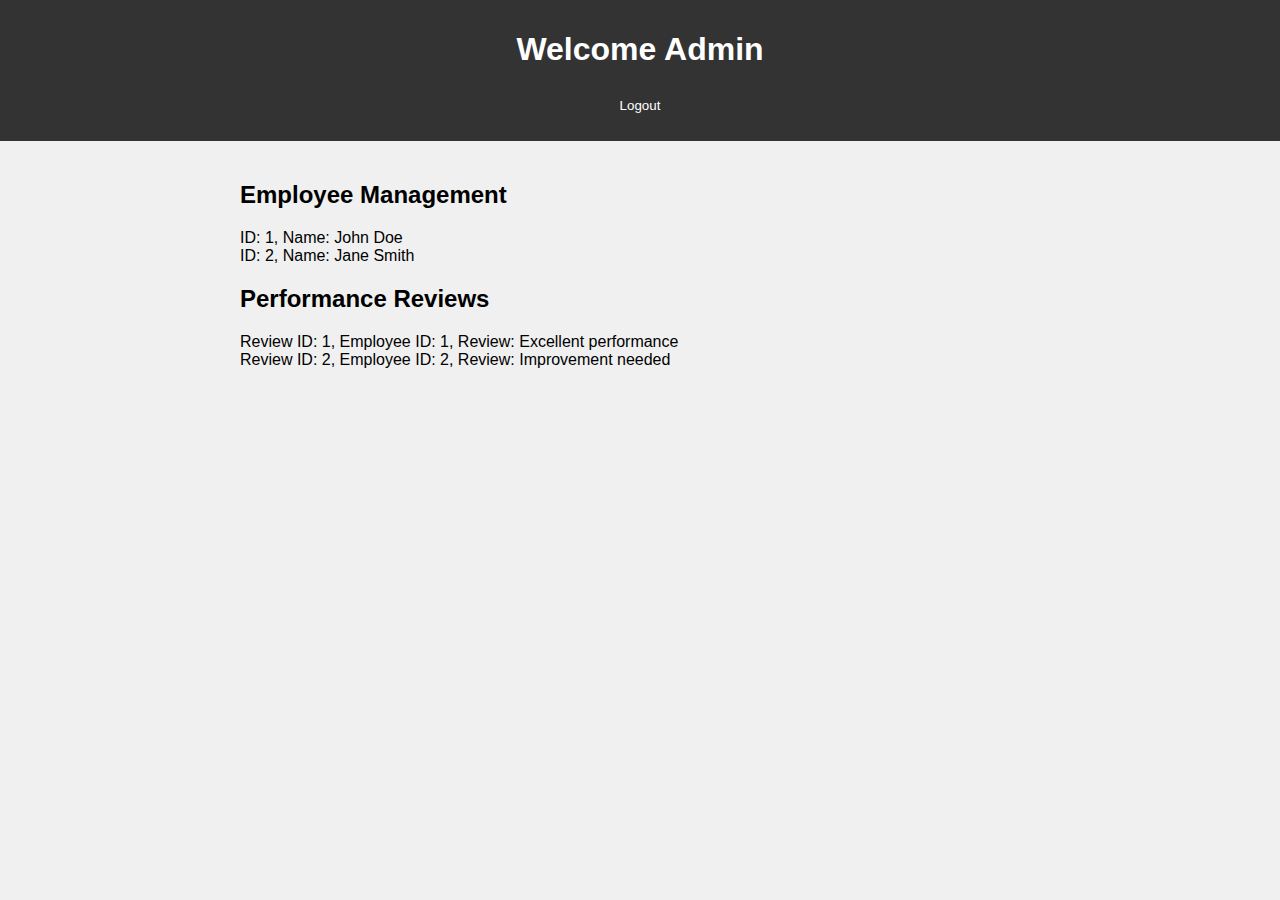
==== admin/admin.html @ 2ae4ba2e "first commit" ====
<!DOCTYPE html>
<html lang="en">
<head>
    <meta charset="UTF-8">
    <meta name="viewport" content="width=device-width, initial-scale=1.0">
    <title>Admin Panel</title>
    <link rel="stylesheet" href="../styles.css">
</head>
<body>
    <header>
        <h1>Welcome Admin</h1>
        <button onclick="logout()">Logout</button>
    </header>
    <main>
        <h2>Employee Management</h2>
        <div id="employeeList">
            <!-- Employee list will be populated here dynamically -->
        </div>
        <h2>Performance Reviews</h2>
        <div id="reviewList">
            <!-- Review list will be populated here dynamically -->
        </div>
    </main>
    <script src="admin.js"></script>
</body>
</html>
---- styles.css ----
body {
    font-family: Arial, sans-serif;
    margin: 0;
    padding: 0;
    background-color: #f0f0f0;
}

header {
    background-color: #333;
    color: white;
    padding: 10px;
    text-align: center;
}

main {
    padding: 20px;
    max-width: 800px;
    margin: 0 auto;
}

#loginForm {
    background-color: #fff;
    padding: 20px;
    border-radius: 5px;
    box-shadow: 0 0 10px rgba(0, 0, 0, 0.1);
    max-width: 300px;
    margin: 0 auto;
}

input[type="text"],
input[type="password"],
button {
    margin-bottom: 10px;
    padding: 8px;
    width: 100%;
    box-sizing: border-box;
}

button {
    background-color: #333;
    color: white;
    border: none;
    cursor: pointer;
}

button:hover {
    background-color: #555;
}
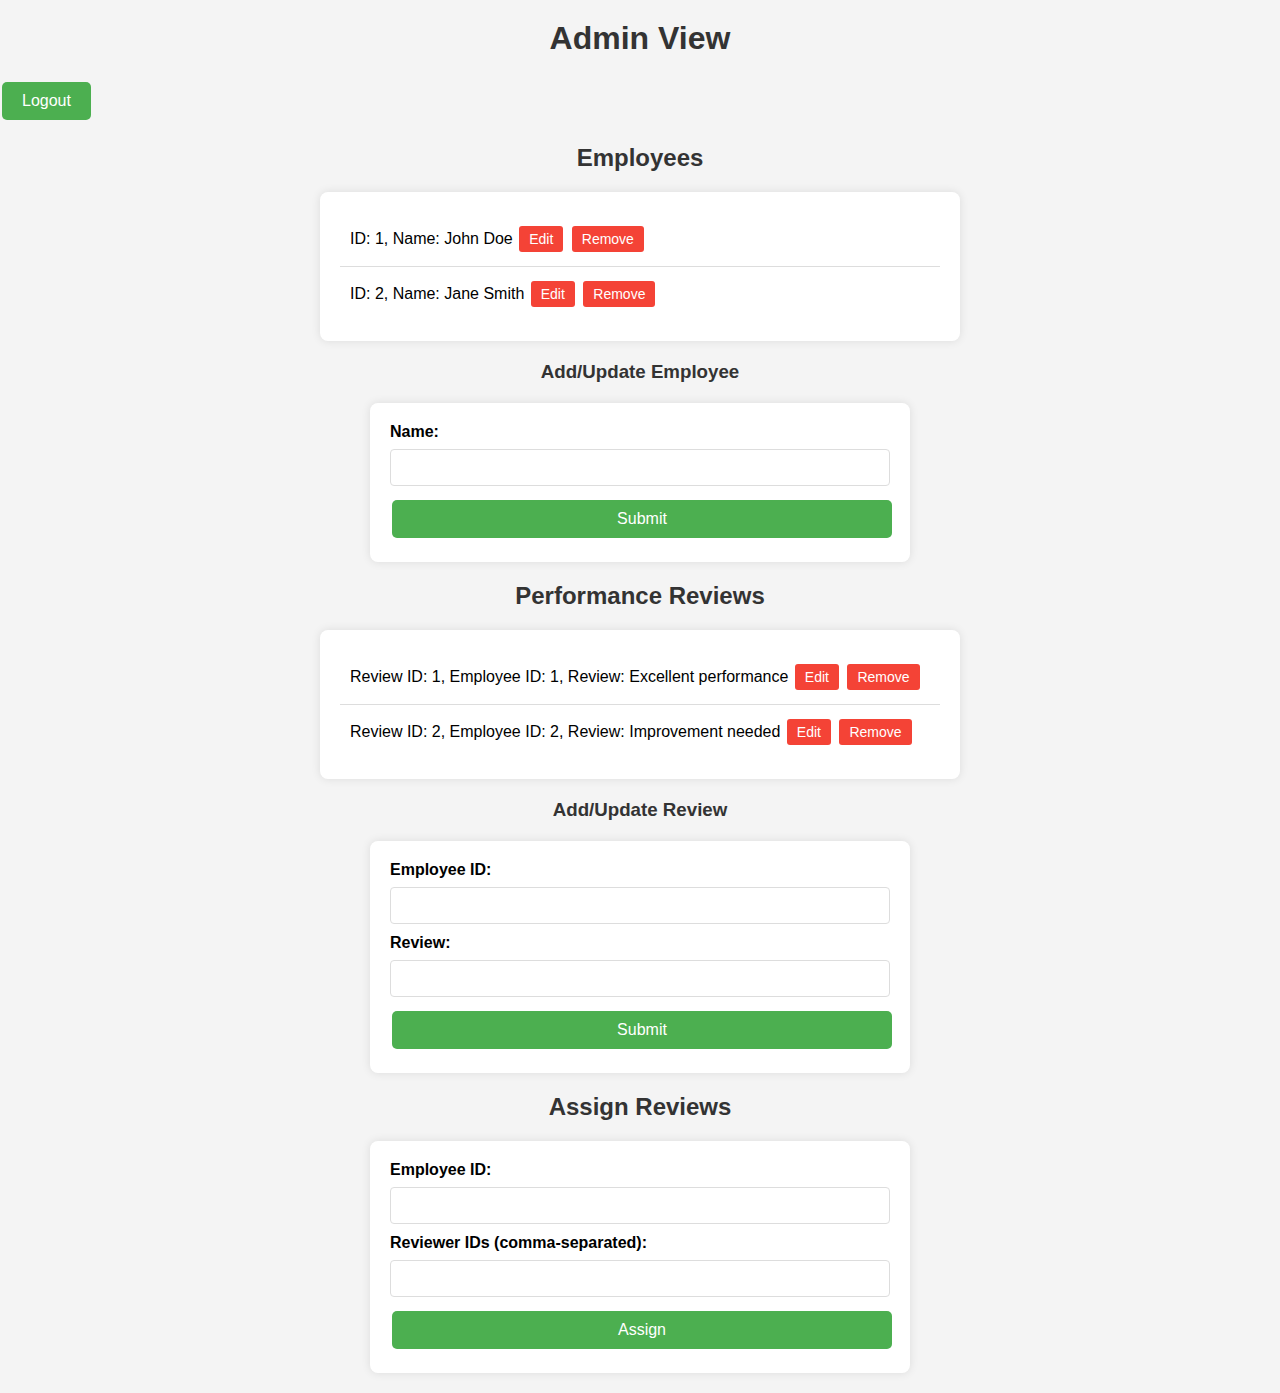
==== commit 9ac9aeb8: "2nd commit" ====
--- a/admin/admin.html
+++ b/admin/admin.html
@@ -3,24 +3,48 @@
 <head>
     <meta charset="UTF-8">
     <meta name="viewport" content="width=device-width, initial-scale=1.0">
-    <title>Admin Panel</title>
-    <link rel="stylesheet" href="../styles.css">
+    <link rel="stylesheet" href="admin.css">
+
+    <title>Admin View</title>
+    <style>
+        /* Add your styling here or link to a CSS framework */
+    </style>
 </head>
 <body>
-    <header>
-        <h1>Welcome Admin</h1>
-        <button onclick="logout()">Logout</button>
-    </header>
-    <main>
-        <h2>Employee Management</h2>
-        <div id="employeeList">
-            <!-- Employee list will be populated here dynamically -->
-        </div>
-        <h2>Performance Reviews</h2>
-        <div id="reviewList">
-            <!-- Review list will be populated here dynamically -->
-        </div>
-    </main>
+    <h1>Admin View</h1>
+    <button onclick="logout()">Logout</button>
+    
+    <h2>Employees</h2>
+    <div id="employeeList"></div>
+    <h3>Add/Update Employee</h3>
+    <form id="employeeForm" onsubmit="handleEmployeeForm(event)">
+        <input type="hidden" id="employeeId">
+        <label for="employeeName">Name:</label>
+        <input type="text" id="employeeName" required>
+        <button type="submit">Submit</button>
+    </form>
+    
+    <h2>Performance Reviews</h2>
+    <div id="reviewList"></div>
+    <h3>Add/Update Review</h3>
+    <form id="reviewForm" onsubmit="handleReviewForm(event)">
+        <input type="hidden" id="reviewId">
+        <label for="reviewEmployeeId">Employee ID:</label>
+        <input type="number" id="reviewEmployeeId" required>
+        <label for="reviewText">Review:</label>
+        <input type="text" id="reviewText" required>
+        <button type="submit">Submit</button>
+    </form>
+    
+    <h2>Assign Reviews</h2>
+    <form id="assignForm" onsubmit="handleAssignForm(event)">
+        <label for="assignEmployeeId">Employee ID:</label>
+        <input type="number" id="assignEmployeeId" required>
+        <label for="assignReviewerIds">Reviewer IDs (comma-separated):</label>
+        <input type="text" id="assignReviewerIds" required>
+        <button type="submit">Assign</button>
+    </form>
+
     <script src="admin.js"></script>
 </body>
 </html>
--- a/admin/admin.css
+++ b/admin/admin.css
@@ -0,0 +1,134 @@
+body {
+    font-family: Arial, sans-serif;
+    margin: 0;
+    padding: 0;
+    background-color: #f4f4f4;
+}
+
+h1, h2, h3 {
+    color: #333;
+    text-align: center;
+    margin-top: 20px;
+}
+
+button {
+    background-color: #4CAF50;
+    color: white;
+    border: none;
+    padding: 10px 20px;
+    text-align: center;
+    display: inline-block;
+    font-size: 16px;
+    margin: 4px 2px;
+    cursor: pointer;
+    border-radius: 5px;
+}
+
+button:hover {
+    background-color: #45a049;
+}
+
+form {
+    max-width: 500px;
+    margin: 20px auto;
+    padding: 20px;
+    background: white;
+    border-radius: 8px;
+    box-shadow: 0 0 10px rgba(0, 0, 0, 0.1);
+}
+
+form label {
+    display: block;
+    margin-bottom: 8px;
+    font-weight: bold;
+}
+
+form input[type="text"],
+form input[type="number"] {
+    width: 100%;
+    padding: 10px;
+    margin-bottom: 10px;
+    border: 1px solid #ddd;
+    border-radius: 4px;
+    box-sizing: border-box;
+}
+
+form button {
+    width: 100%;
+}
+
+#employeeList, #reviewList {
+    max-width: 600px;
+    margin: 20px auto;
+    padding: 20px;
+    background: white;
+    border-radius: 8px;
+    box-shadow: 0 0 10px rgba(0, 0, 0, 0.1);
+}
+
+#employeeList div, #reviewList div {
+    padding: 10px;
+    border-bottom: 1px solid #ddd;
+}
+
+#employeeList div:last-child, #reviewList div:last-child {
+    border-bottom: none;
+}
+
+#employeeList button, #reviewList button {
+    background-color: #f44336;
+    border: none;
+    color: white;
+    padding: 5px 10px;
+    text-align: center;
+    text-decoration: none;
+    display: inline-block;
+    font-size: 14px;
+    margin: 4px 2px;
+    cursor: pointer;
+    border-radius: 3px;
+}
+
+#employeeList button:hover, #reviewList button:hover {
+    background-color: #e31b0c;
+}
+
+#assignForm {
+    max-width: 500px;
+    margin: 20px auto;
+    padding: 20px;
+    background: white;
+    border-radius: 8px;
+    box-shadow: 0 0 10px rgba(0, 0, 0, 0.1);
+}
+
+#assignForm label {
+    display: block;
+    margin-bottom: 8px;
+    font-weight: bold;
+}
+
+#assignForm input[type="text"],
+#assignForm input[type="number"] {
+    width: 100%;
+    padding: 10px;
+    margin-bottom: 10px;
+    border: 1px solid #ddd;
+    border-radius: 4px;
+    box-sizing: border-box;
+}
+
+#assignForm button {
+    width: 100%;
+    background-color: #4CAF50;
+    color: white;
+    border: none;
+    padding: 10px;
+    font-size: 16px;
+    cursor: pointer;
+    border-radius: 5px;
+}
+
+#assignForm button:hover {
+    background-color: #45a049;
+}
